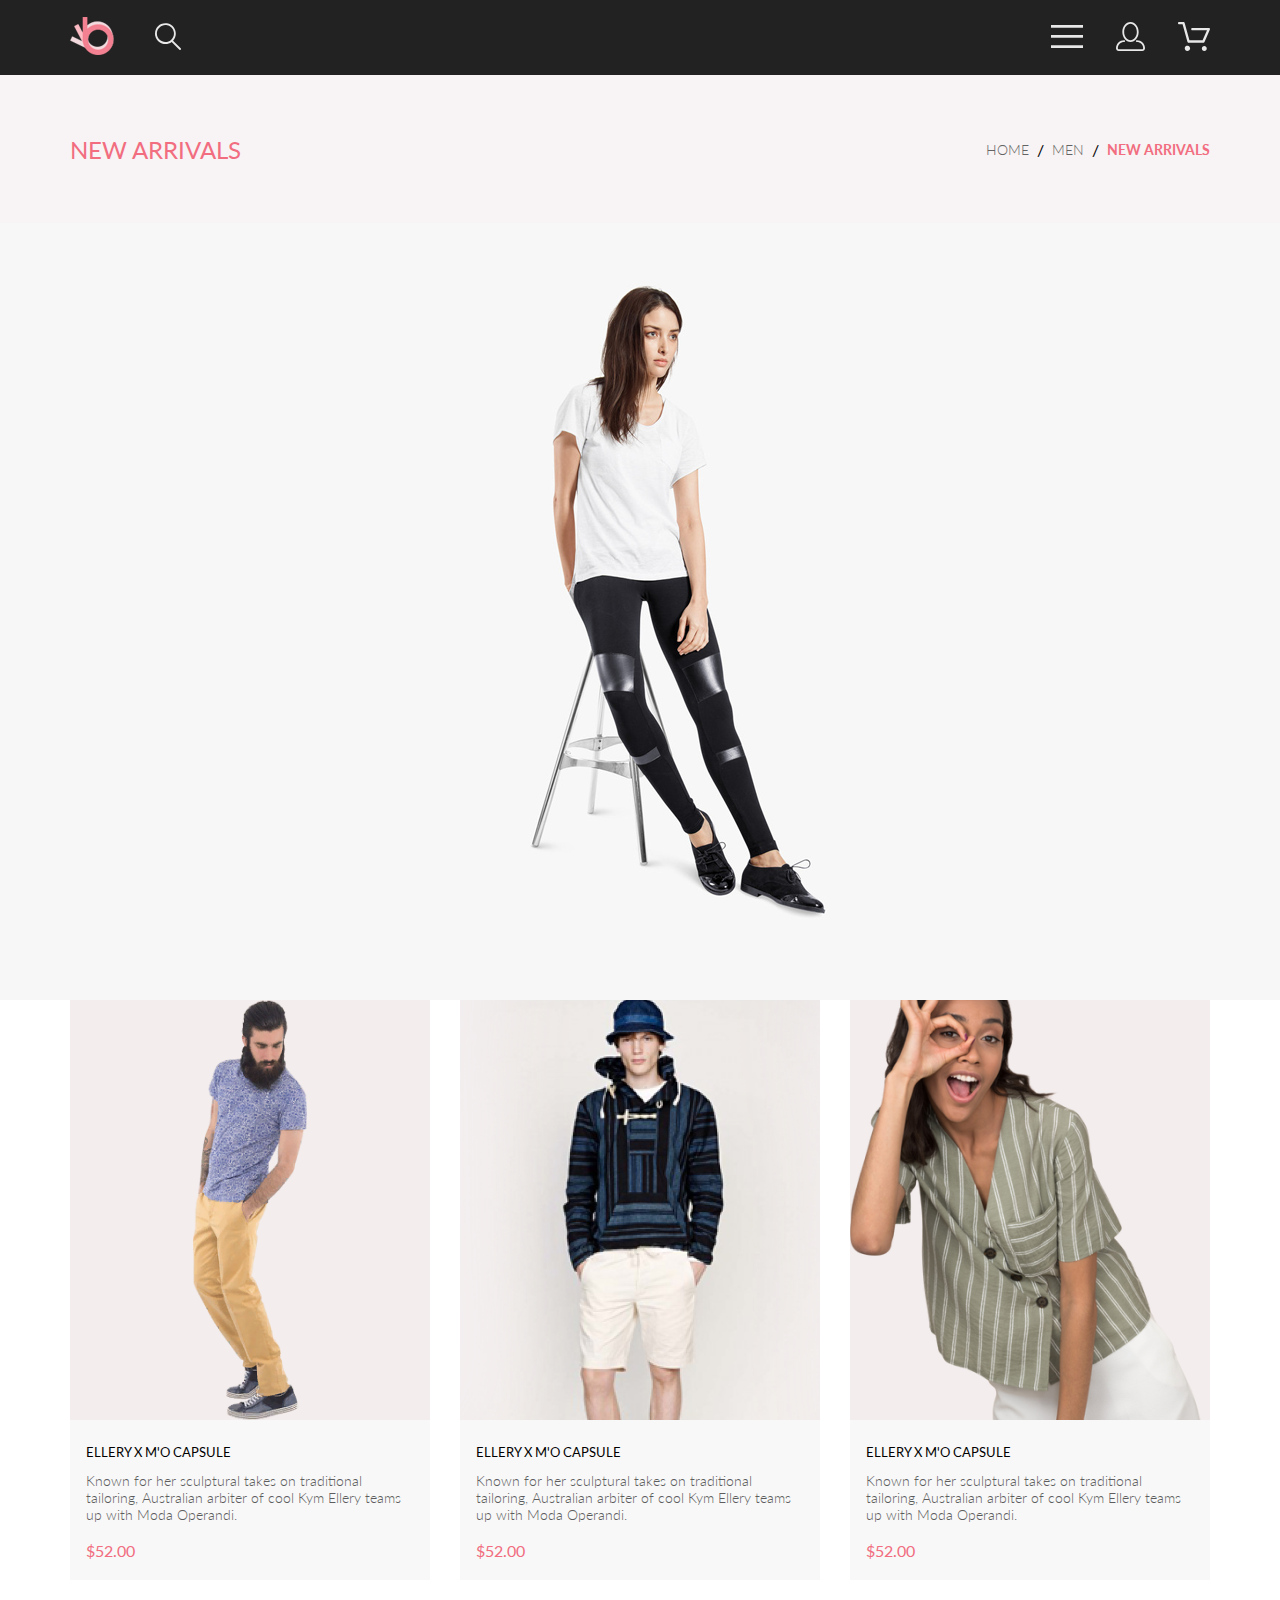
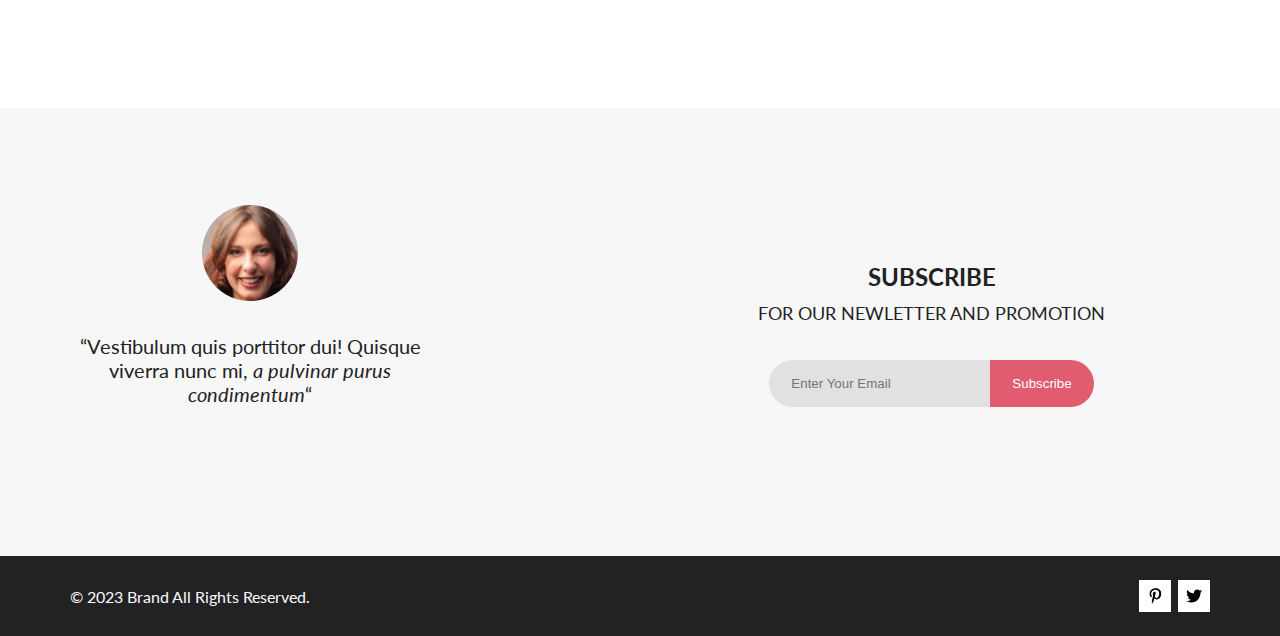
==== product.html @ 988824e2 "Добавлена страница product + breadcrumbs" ====
<!DOCTYPE html>
<html lang="en">

<head>
    <meta charset="UTF-8">
    <meta name="viewport" content="width=device-width, initial-scale=1.0">
    <title>Card Product</title>
    <link rel="preconnect" href="https://fonts.googleapis.com">
    <link rel="preconnect" href="https://fonts.gstatic.com" crossorigin>
    <link href="https://fonts.googleapis.com/css2?family=Lato:wght@300;400;700;900&display=swap" rel="stylesheet">
    <link rel="stylesheet" href="style-product.css">
</head>

<body>
    <header class="header center">
        <div class="header__left">
            <a href="index.html"><img src="img/logo.png" alt="logo"></a>
            <div class="header__icon">
                <svg xmlns="http://www.w3.org/2000/svg" width="26" height="27" viewBox="0 0 26 27" fill="none">
                    <path
                        d="M18.0596 17.6259C19.6713 15.8658 20.6282 13.6048 20.7698 11.2225C20.9113 8.84018 20.2288 6.48173 18.8369 4.54318C17.445 2.60463 15.4285 1.20404 13.126 0.576619C10.8234 -0.0508009 8.3751 0.13316 6.19217 1.09761C4.00923 2.06205 2.22463 3.74825 1.13804 5.87302C0.0514473 7.9978 -0.270946 10.4318 0.224996 12.7661C0.720938 15.1005 2.00501 17.1932 3.86158 18.6927C5.71814 20.1922 8.03413 21.0072 10.4206 21.0009C12.673 21.004 14.8645 20.27 16.6606 18.9109L24.4086 26.7179C24.4941 26.807 24.5965 26.8781 24.7099 26.927C24.8232 26.9759 24.9452 27.0017 25.0686 27.0029C25.1923 27.0033 25.3148 26.9782 25.4283 26.9292C25.5419 26.8801 25.6441 26.8082 25.7286 26.7179C25.9025 26.537 25.9997 26.2958 25.9997 26.0449C25.9997 25.794 25.9025 25.5528 25.7286 25.3719L18.0596 17.6259ZM1.88662 10.5009C1.89946 8.81563 2.41094 7.17187 3.35659 5.77685C4.30224 4.38183 5.63972 3.29801 7.20044 2.662C8.76115 2.02599 10.4752 1.86627 12.1266 2.20298C13.7779 2.53969 15.2926 3.35775 16.4797 4.55404C17.6668 5.75033 18.4732 7.27129 18.7972 8.92519C19.1212 10.5791 18.9483 12.2919 18.3002 13.8476C17.6522 15.4034 16.5581 16.7325 15.1559 17.6674C13.7536 18.6023 12.1059 19.1011 10.4206 19.1009C8.14916 19.0901 5.97482 18.1784 4.37484 16.566C2.77486 14.9537 1.87998 12.7724 1.88662 10.5009Z"
                        fill="#E8E8E8" />
                </svg>
            </div>
        </div>
        <nav class="header__right">
            <a class="header__icon" href="#">
                <svg xmlns="http://www.w3.org/2000/svg" width="32" height="23" viewBox="0 0 32 23" fill="none">
                    <path d="M0 23V20.31H32V23H0ZM0 12.76V10.07H32V12.76H0ZM0 2.69V0H32V2.69H0Z" fill="#E8E8E8" />
                </svg>
            </a>
            <a class="header__icon" href="#">
                <svg xmlns="http://www.w3.org/2000/svg" width="29" height="29" viewBox="0 0 29 29" fill="none">
                    <path
                        d="M14.5 19.937C19 19.937 22.656 15.464 22.656 9.968C22.656 4.472 19 0 14.5 0C13.3631 0.0217413 12.2463 0.303398 11.2351 0.823397C10.2239 1.34339 9.34507 2.08794 8.66602 3C7.12663 4.99573 6.30819 7.45381 6.34399 9.974C6.34399 15.465 10 19.937 14.5 19.937ZM14.5 1.813C18 1.813 20.844 5.472 20.844 9.969C20.844 14.466 17.998 18.125 14.5 18.125C11.002 18.125 8.15603 14.465 8.15503 9.969C8.15403 5.473 11 1.813 14.5 1.813ZM20.844 18.125C20.6036 18.125 20.373 18.2205 20.203 18.3905C20.033 18.5605 19.9375 18.7911 19.9375 19.0315C19.9375 19.2719 20.033 19.5025 20.203 19.6725C20.373 19.8425 20.6036 19.938 20.844 19.938C22.526 19.9399 24.1386 20.6088 25.3279 21.7982C26.5172 22.9875 27.1861 24.6 27.188 26.282C27.1875 26.5221 27.0918 26.7523 26.922 26.9221C26.7522 27.0918 26.5221 27.1875 26.282 27.188H2.71997C2.47985 27.1875 2.24975 27.0918 2.07996 26.9221C1.91016 26.7523 1.81449 26.5221 1.81396 26.282C1.81608 24.6001 2.48517 22.9877 3.67444 21.7985C4.86371 20.6092 6.47608 19.9401 8.15796 19.938C8.39824 19.938 8.62868 19.8425 8.79858 19.6726C8.96849 19.5027 9.06396 19.2723 9.06396 19.032C9.06396 18.7917 8.96849 18.5613 8.79858 18.3914C8.62868 18.2215 8.39824 18.126 8.15796 18.126C5.99541 18.1279 3.92201 18.9875 2.39258 20.5164C0.863144 22.0453 0.00264777 24.1185 0 26.281C0.000794067 27.0019 0.287502 27.693 0.797241 28.2027C1.30698 28.7125 1.99811 28.9992 2.71899 29H26.282C27.0027 28.9989 27.6936 28.7121 28.2031 28.2024C28.7126 27.6927 28.9992 27.0017 29 26.281C28.9974 24.1187 28.1372 22.0457 26.6083 20.5168C25.0793 18.9878 23.0063 18.1276 20.844 18.125Z"
                        fill="#E8E8E8" />
                </svg>
            </a>
            <a class="header__icon" href="#">
                <svg xmlns="http://www.w3.org/2000/svg" width="32" height="29" viewBox="0 0 32 29" fill="none">
                    <path
                        d="M26.199 29C25.5512 28.9738 24.9396 28.6948 24.4952 28.2227C24.0509 27.7506 23.8094 27.1232 23.8225 26.475C23.8356 25.8269 24.1023 25.2097 24.5653 24.7559C25.0283 24.3022 25.6508 24.048 26.2991 24.048C26.9474 24.048 27.5697 24.3022 28.0327 24.7559C28.4957 25.2097 28.7624 25.8269 28.7755 26.475C28.7886 27.1232 28.5471 27.7506 28.1028 28.2227C27.6585 28.6948 27.0468 28.9738 26.399 29H26.199ZM6.75098 26.32C6.75098 25.79 6.90815 25.2718 7.20264 24.8311C7.49712 24.3904 7.91569 24.0469 8.4054 23.844C8.8951 23.6412 9.43399 23.5881 9.95386 23.6915C10.4737 23.7949 10.9512 24.0502 11.326 24.425C11.7009 24.7998 11.9562 25.2773 12.0596 25.7972C12.163 26.317 12.1098 26.8559 11.907 27.3456C11.7041 27.8353 11.3606 28.2539 10.9199 28.5483C10.4792 28.8428 9.96108 29 9.43103 29C9.07892 29.0003 8.73017 28.9311 8.40479 28.7966C8.0794 28.662 7.78374 28.4646 7.53467 28.2158C7.28559 27.9669 7.08805 27.6713 6.95325 27.3461C6.81844 27.0208 6.74902 26.6721 6.74902 26.32H6.75098ZM10.551 20.686C10.2916 20.6868 10.039 20.6024 9.83215 20.4457C9.62531 20.2891 9.47563 20.0689 9.40601 19.819L4.573 2.36401H1.18005C0.866568 2.36401 0.565906 2.23947 0.344238 2.01781C0.12257 1.79614 -0.00195312 1.49549 -0.00195312 1.18201C-0.00195312 0.868519 0.12257 0.567873 0.344238 0.346205C0.565906 0.124537 0.866568 5.81268e-06 1.18005 5.81268e-06H5.46106C5.72055 -0.00080736 5.97309 0.0837201 6.17981 0.240568C6.38653 0.397416 6.53589 0.617884 6.60498 0.868006L11.438 18.323H24.616L28.999 8.27501H14.399C14.2409 8.27961 14.0834 8.25242 13.9359 8.19507C13.7884 8.13771 13.6539 8.05134 13.5404 7.94108C13.4269 7.83082 13.3366 7.69891 13.275 7.55315C13.2134 7.40739 13.1816 7.25075 13.1816 7.0925C13.1816 6.93426 13.2134 6.77762 13.275 6.63186C13.3366 6.4861 13.4269 6.35419 13.5404 6.24393C13.6539 6.13367 13.7884 6.0473 13.9359 5.98994C14.0834 5.93259 14.2409 5.90541 14.399 5.91001H30.812C31.0077 5.90996 31.2003 5.95866 31.3724 6.05172C31.5446 6.14478 31.6908 6.27926 31.798 6.44301C31.9058 6.60729 31.9714 6.79569 31.9889 6.99145C32.0063 7.18721 31.9752 7.38424 31.8981 7.565L26.493 19.977C26.4007 20.1876 26.249 20.3668 26.0565 20.4927C25.864 20.6186 25.6391 20.6858 25.4091 20.686H10.551Z"
                        fill="#E8E8E8" />
                </svg>
            </a>
        </nav>
    </header>
    <section class="breadcrumbs center">
        <h1 class="breadcrumbs__title">NEW ARRIVALS </h1>
        <ul class="breadcrumbs__list">
            <li class="breadcrumbs__item"><a href="" class="breadcrumbs__link">HOME</a></li>
            <li class="breadcrumbs__item"><a href="" class="breadcrumbs__link">MEN</a></li>
            <li class="breadcrumbs__item"><a href="" class="breadcrumbs__link">NEW ARRIVALS</a></li>
        </ul>
    </section>
    <section class="hero center">
        <div class="hero__photo">
            <img src="img/product_1.png" alt="product preview">
        </div>
    </section>

    <section class="product-box center">
        <div class="product-box__content">
            <div class="product">
                <div class="product__img-box">
                    <img class="product__img" src="img/photo_7.png" alt="photo">
                </div>
                <div class="product__content">
                    <a href="#" class="product__heading">ELLERY X M'O CAPSULE</a>
                    <p class="product__text">Known for her sculptural takes on traditional tailoring, Australian arbiter
                        of cool Kym Ellery teams up with Moda Operandi.</p>
                    <p class="product__price">$52.00</p>
                </div>
            </div>
            <div class="product">
                <div class="product__img-box">
                    <img class="product__img" src="img/photo_3.jpg" alt="photo">
                </div>
                <div class="product__content">
                    <a href="#" class="product__heading">ELLERY X M'O CAPSULE</a>
                    <p class="product__text">Known for her sculptural takes on traditional tailoring, Australian arbiter
                        of cool Kym Ellery teams up with Moda Operandi.</p>
                    <p class="product__price">$52.00</p>
                </div>
            </div>
            <div class="product">
                <div class="product__img-box">
                    <img class="product__img" src="img/photo_6.jpg" alt="photo">
                </div>
                <div class="product__content">
                    <a href="#" class="product__heading">ELLERY X M'O CAPSULE</a>
                    <p class="product__text">Known for her sculptural takes on traditional tailoring, Australian arbiter
                        of cool Kym Ellery teams up with Moda Operandi.</p>
                    <p class="product__price">$52.00</p>
                </div>
            </div>

        </div>
    </section>

    <section class="group center">
        <article class="comments">
            <img class="comments__photo" src="img/user_photo.png" alt="Photo">
            <p class="comments__text">“Vestibulum quis porttitor dui! Quisque viverra nunc mi, <i> a pulvinar purus
                    condimentum</i>“</p>
        </article>
        <div class="subscription">
            <h2 class="subscription__title">SUBSCRIBE</h2>
            <p class="subscription__text">FOR OUR NEWLETTER AND PROMOTION</p>
            <div class="subscription__group">
                <input class="subscription__input" type="email" placeholder="Enter Your Email">
                <button class="subscription__button" type="submit">Subscribe</button>
            </div>
        </div>
    </section>
    <footer class="footer center">
        <p class="footer__copyright">© 2023 Brand All Rights Reserved.</p>
        <ul class="footer__social-list">
            <li class="footer__social-item">
                <!-- <img width="13" height="16" src="img/pinterest.svg" height="32" alt="Pinterest"> -->
                <svg xmlns="http://www.w3.org/2000/svg" width="13" height="16" viewBox="0 0 13 16" fill="none">
                    <g clip-path="url(#clip0_128_242)">
                        <path
                            d="M6.74032 0.203125C3.55564 0.203125 0.408203 2.34063 0.408203 5.8C0.408203 8 1.63738 9.25 2.38233 9.25C2.68963 9.25 2.86655 8.3875 2.86655 8.14375C2.86655 7.85313 2.13091 7.23438 2.13091 6.025C2.13091 3.5125 4.03055 1.73125 6.4889 1.73125C8.60271 1.73125 10.1671 2.94062 10.1671 5.1625C10.1671 6.82187 9.50597 9.93437 7.36422 9.93437C6.59133 9.93437 5.93018 9.37187 5.93018 8.56563C5.93018 7.38438 6.74963 6.24062 6.74963 5.02187C6.74963 2.95312 3.835 3.32812 3.835 5.82812C3.835 6.35313 3.90018 6.93437 4.13298 7.4125C3.70463 9.26875 2.82931 12.0344 2.82931 13.9469C2.82931 14.5375 2.91311 15.1188 2.96899 15.7094C3.07452 15.8281 3.02175 15.8156 3.18316 15.7563C4.74757 13.6 4.69169 13.1781 5.3994 10.3562C5.78119 11.0875 6.76826 11.4812 7.55046 11.4812C10.8469 11.4812 12.3275 8.24688 12.3275 5.33125C12.3275 2.22813 9.66427 0.203125 6.74032 0.203125Z"
                            fill="black" />
                    </g>
                    <defs>
                        <clipPath id="clip0_128_242">
                            <rect width="11.9193" height="16" fill="white" transform="translate(0.408203)" />
                        </clipPath>
                    </defs>
                </svg>
            </li>
            <li class="footer__social-item">
                <!-- <img width="17" height="16" src="img/twitter.svg" height="32" alt="Twitter"> -->
                <svg xmlns="http://www.w3.org/2000/svg" width="17" height="16" viewBox="0 0 17 16" fill="none">
                    <g clip-path="url(#clip0_128_238)">
                        <path
                            d="M14.417 4.74052C14.427 4.88264 14.427 5.0248 14.427 5.16692C14.427 9.50192 11.1498 14.4969 5.15986 14.4969C3.31448 14.4969 1.60022 13.9588 0.158203 13.0248C0.420396 13.0552 0.67247 13.0654 0.944752 13.0654C2.46741 13.0654 3.8691 12.5476 4.98843 11.6644C3.5565 11.6339 2.3565 10.6898 1.94305 9.39027C2.14475 9.4207 2.34642 9.44102 2.5582 9.44102C2.85063 9.44102 3.14308 9.40039 3.41533 9.32936C1.92291 9.02477 0.803551 7.70498 0.803551 6.11108V6.07048C1.23715 6.31414 1.74139 6.46642 2.2758 6.4867C1.39849 5.89786 0.823727 4.8928 0.823727 3.75573C0.823727 3.14661 0.985041 2.58823 1.26741 2.10092C2.87077 4.09077 5.28086 5.39023 7.98334 5.53239C7.93293 5.28873 7.90266 5.03495 7.90266 4.78114C7.90266 2.97402 9.35477 1.50195 11.1598 1.50195C12.0976 1.50195 12.9446 1.89789 13.5396 2.53748C14.2757 2.39536 14.9816 2.12123 15.6068 1.74561C15.3648 2.50705 14.8505 3.14664 14.1749 3.5527C14.8304 3.48167 15.4657 3.29889 16.0505 3.04511C15.6069 3.69483 15.0522 4.27348 14.417 4.74052Z"
                            fill="black" />
                    </g>
                    <defs>
                        <clipPath id="clip0_128_238">
                            <rect width="15.8924" height="16" fill="white" transform="translate(0.158203)" />
                        </clipPath>
                    </defs>
                </svg>

            </li>
        </ul>
    </footer>
</body>

</html>
---- style-product.css ----
* {
  padding: 0;
  margin: 0;
}

body {
  font-family: "Lato", sans-serif;
  background-color: #fff;
}

a {
  text-decoration: none;
}

img {
  width: 100%;
}

ul {
  margin-left: 0;
  padding-left: 0;
}

li {
  list-style-type: none;
}

.center {
  padding-left: calc(50% - 570px);
  padding-right: calc(50% - 570px);
}

.header {
  min-height: 75px;
  display: flex;
  flex-wrap: wrap;
  flex-direction: row;
  justify-content: space-between;
  background-color: #222;
  align-items: center;
}
.header__left {
  display: flex;
  align-items: center;
  gap: 41px;
}
.header__right {
  display: flex;
  align-items: center;
  gap: 33px;
}
.header__icon:hover path {
  fill: #f16d7f;
  transition: all 0.5s;
}

.breadcrumbs {
  min-height: 148px;
  background-color: #f8f3f4;
  display: flex;
  align-items: center;
  justify-content: space-between;
}
.breadcrumbs__title {
  color: #f16d7f;
  font-size: 24px;
  font-style: normal;
  font-weight: 400;
  line-height: normal;
}
.breadcrumbs__list {
  display: flex;
}
.breadcrumbs__item {
  display: flex;
  align-items: center;
}
.breadcrumbs__item:not(:last-child)::after {
  content: "/";
  padding: 0 8px;
}
.breadcrumbs__item:hover .breadcrumbs__link {
  color: #f16d7f;
}
.breadcrumbs__item:last-child .breadcrumbs__link {
  color: #f16d7f;
  font-size: 14px;
  font-style: normal;
  font-weight: 700;
  line-height: normal;
}
.breadcrumbs__link {
  color: #636363;
  font-size: 14px;
  font-style: normal;
  font-weight: 300;
  line-height: normal;
}

.hero {
  min-height: 777px;
  display: flex;
  justify-content: center;
  align-items: center;
  background-color: #f7f7f7;
}

.product-box {
  margin-bottom: 128px;
  text-align: center;
  display: flex;
  flex-direction: column;
  align-items: center;
}
.product-box__content {
  display: flex;
  flex-wrap: wrap;
  justify-content: center;
  align-items: center;
  gap: 30px;
  text-align: left;
}

.product {
  width: 360px;
  display: flex;
  flex-direction: column;
  align-items: center;
  background-color: #f7e4e2;
}
.product__img-box {
  display: flex;
  height: 420px;
  align-items: center;
  justify-content: center;
}
.product__content {
  background-color: #f8f8f8;
  padding: 24px 16px 20px;
  display: flex;
  flex-direction: column;
}
.product__heading {
  color: #000;
  font-size: 13px;
  font-style: normal;
  font-weight: 400;
  line-height: normal;
  padding-bottom: 12px;
}
.product__heading:hover {
  color: #f16d7f;
  transition: all 0.5s;
}
.product__text {
  color: #5d5d5d;
  font-size: 14px;
  font-style: normal;
  font-weight: 300;
  line-height: normal;
  padding-bottom: 18px;
}
.product__price {
  color: #f16d7f;
  font-size: 16px;
  font-style: normal;
  font-weight: 400;
  line-height: normal;
}

.group {
  min-height: 448px;
  display: flex;
  align-items: center;
  justify-content: space-between;
  background-color: rgba(244, 244, 244, 0.6980392157);
}
.group .comments {
  width: 360px;
  text-align: center;
  padding-bottom: 53px;
}
.group .comments__photo {
  width: 96px;
  padding-bottom: 30px;
}
.group .comments__text {
  color: #222224;
  font-size: 20px;
  font-style: normal;
  font-weight: 400;
  line-height: normal;
}
.group .subscription {
  width: 557px;
  text-align: center;
}
.group .subscription__title {
  color: #222224;
  font-size: 24px;
  font-style: normal;
  font-weight: 700;
  line-height: 167.2%;
}
.group .subscription__text {
  color: #222224;
  font-size: 18px;
  font-style: normal;
  font-weight: 400;
  line-height: 167.2%;
  padding-bottom: 32px;
}
.group .subscription__group {
  display: flex;
  justify-content: center;
}
.group .subscription__input {
  border-top-left-radius: 50px;
  border-bottom-left-radius: 50px;
  background-color: #e1e1e1;
  padding: 16px 22px;
  border: none;
}
.group .subscription__button {
  position: relative;
  border-top-right-radius: 50px;
  border-bottom-right-radius: 50px;
  color: #fff;
  background-color: #e05c6e;
  padding: 16px 22px;
  border: none;
}
.group .subscription__button:hover {
  color: #222;
  transition: all 0.5s;
}

.footer {
  background-color: #222224;
  display: flex;
  flex-direction: row;
  align-items: center;
  justify-content: space-between;
}
.footer__copyright {
  color: #fbfbfb;
  font-size: 16px;
  font-style: normal;
  font-weight: 400;
  line-height: normal;
}
.footer__social-list {
  display: flex;
  gap: 7px;
  padding-top: 24px;
  padding-bottom: 24px;
}
.footer__social-item {
  width: 32px;
  height: 32px;
  background-color: #fff;
  display: flex;
  justify-content: center;
  align-items: center;
}
.footer__social-item:hover {
  background-color: #f16d7f;
  transition: all 0.5s;
}
.footer__social-item:hover path {
  fill: #fff;
}/*# sourceMappingURL=style-product.css.map */
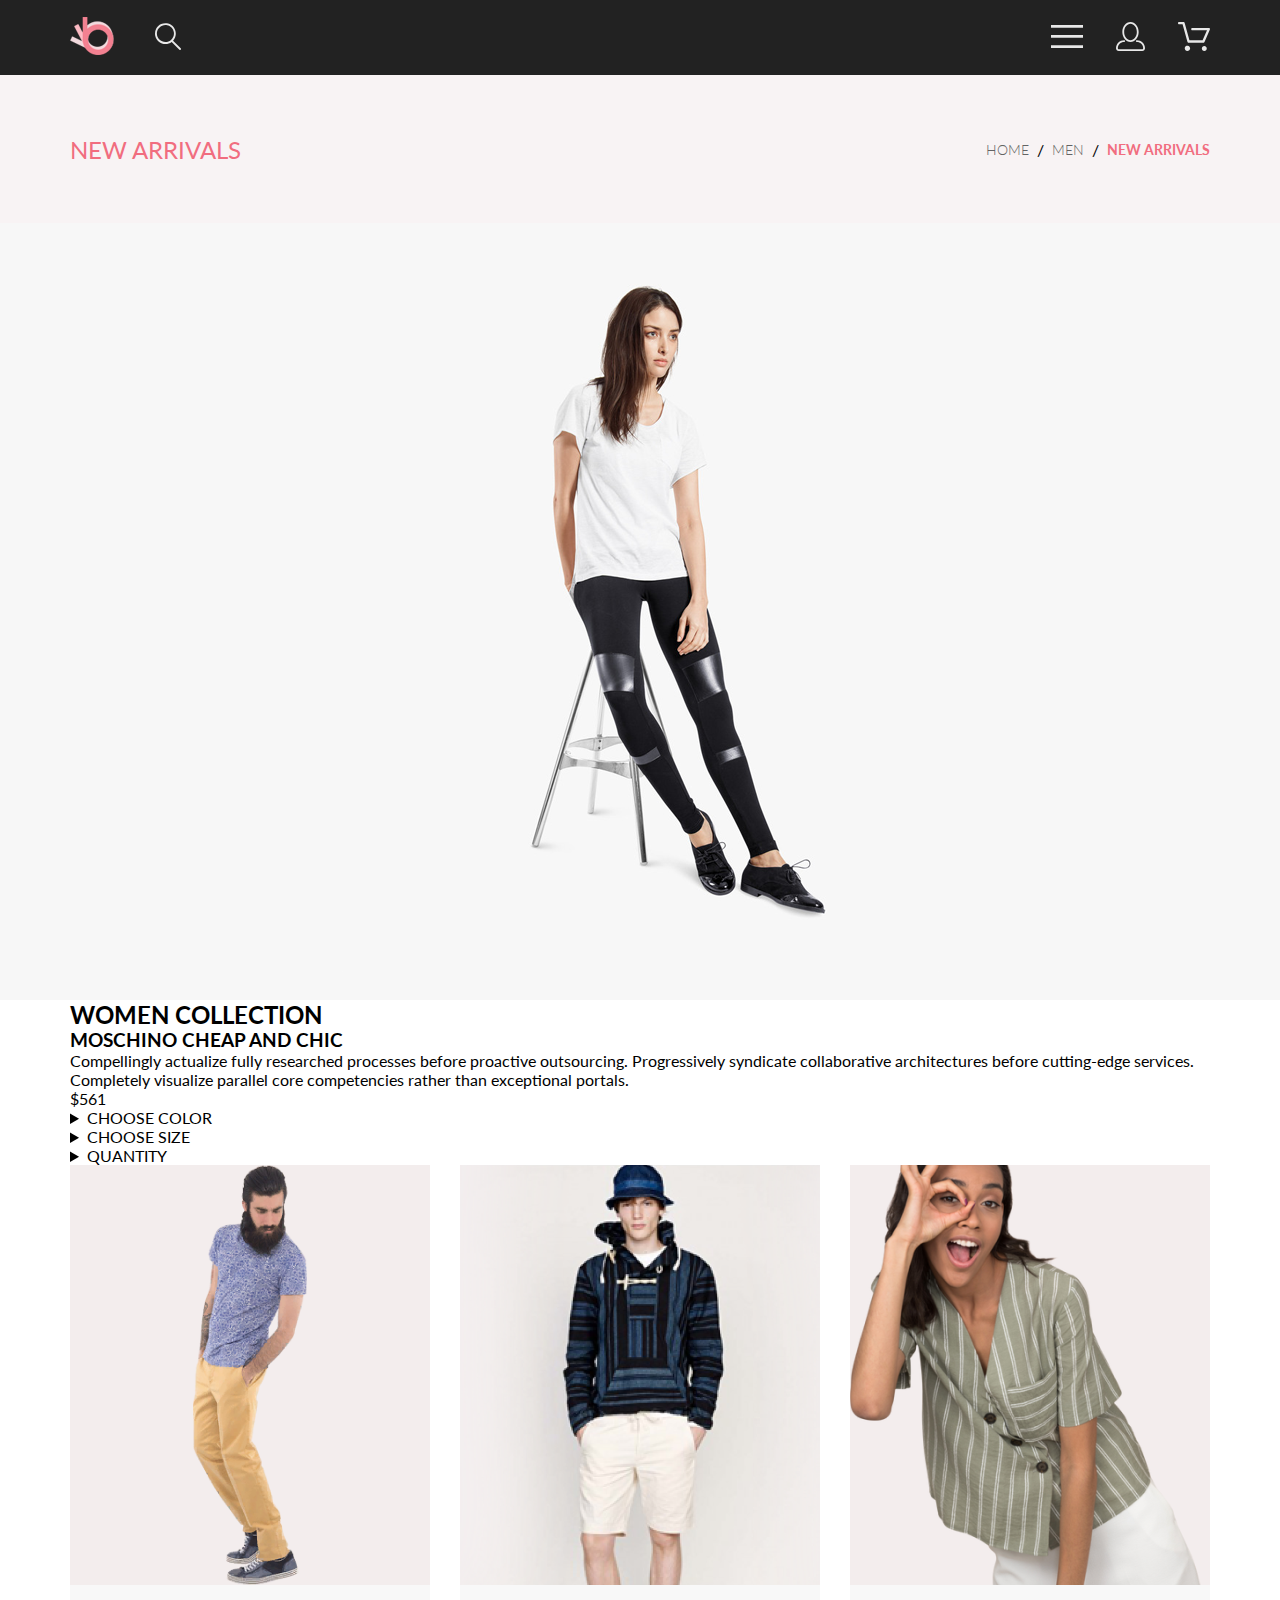
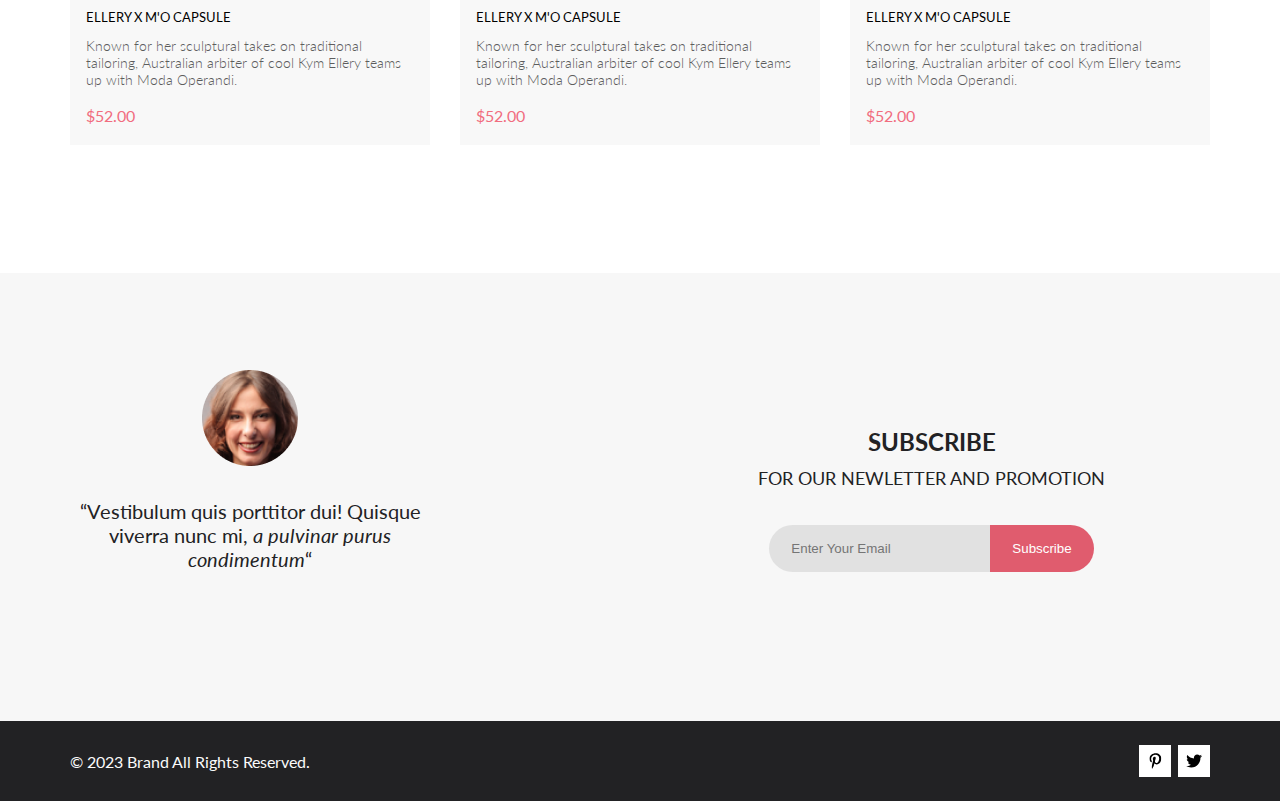
==== commit cf97a9e1: "Разметка раздела description" ====
--- a/product.html
+++ b/product.html
@@ -58,7 +58,101 @@
             <img src="img/product_1.png" alt="product preview">
         </div>
     </section>
-
+    <section class="description center">
+        <h2 class="description__title">WOMEN COLLECTION</h2>
+        <div class="description__devider"></div>
+        <h3 class="description__subtitle">MOSCHINO CHEAP AND CHIC</h3>
+        <p class="description__text">Compellingly actualize fully researched processes before proactive outsourcing.
+            Progressively syndicate collaborative architectures before cutting-edge services. Completely visualize
+            parallel core competencies rather than exceptional portals. </p>
+        <p class="description__price">$561</p>
+        <div class="description__line"></div>
+
+        <div class="description__sort-box">
+            <details class="description__details">
+                <summary class="description__summary">CHOOSE COLOR</summary>
+                <ul class="description__sort-list">
+                    <a href="#">
+                        <li class="description__sort-item">Black</li>
+                    </a>
+                    <a href="#">
+                        <li class="description__sort-item">Grey</li>
+                    </a>
+                    <a href="#">
+                        <li class="description__sort-item">White</li>
+                    </a>
+                    <a href="#">
+                        <li class="description__sort-item">Beige</li>
+                    </a>
+                    <a href="#">
+                        <li class="description__sort-item">Brown</li>
+                    </a>
+                    <a href="#">
+                        <li class="description__sort-item">Blue</li>
+                    </a>
+                </ul>
+            </details>
+
+            <details class="description__details">
+                <summary class="description__summary">CHOOSE SIZE</summary>
+                <ul class="description__sort-list">
+                    <a href="#">
+                        <li class="description__sort-item">XXS</li>
+                    </a>
+                    <a href="#">
+                        <li class="description__sort-item">XS</li>
+                    </a>
+                    <a href="#">
+                        <li class="description__sort-item">S</li>
+                    </a>
+                    <a href="#">
+                        <li class="description__sort-item">M</li>
+                    </a>
+                    <a href="#">
+                        <li class="description__sort-item">L</li>
+                    </a>
+                    <a href="#">
+                        <li class="description__sort-item">XL</li>
+                    </a>
+                    <a href="#">
+                        <li class="description__sort-item">XXL</li>
+                    </a>
+                    <a href="#">
+                        <li class="description__sort-item">3XL</li>
+                    </a>
+                    <a href="#">
+                        <li class="description__sort-item">4XL</li>
+                    </a>
+                    <a href="#">
+                        <li class="description__sort-item">5XL</li>
+                    </a>
+                </ul>
+            </details>
+
+            <details class="description__details">
+                <summary class="description__summary">QUANTITY</summary>
+                <ul class="description__sort-list">
+                    <a href="#">
+                        <li class="description__sort-item">1</li>
+                    </a>
+                    <a href="#">
+                        <li class="description__sort-item">2</li>
+                    </a>
+                    <a href="#">
+                        <li class="description__sort-item">3</li>
+                    </a>
+                    <a href="#">
+                        <li class="description__sort-item">4</li>
+                    </a>
+                    <a href="#">
+                        <li class="description__sort-item">5</li>
+                    </a>
+                </ul>
+            </details>
+
+        </div>
+
+    </section>
     <section class="product-box center">
         <div class="product-box__content">
             <div class="product">
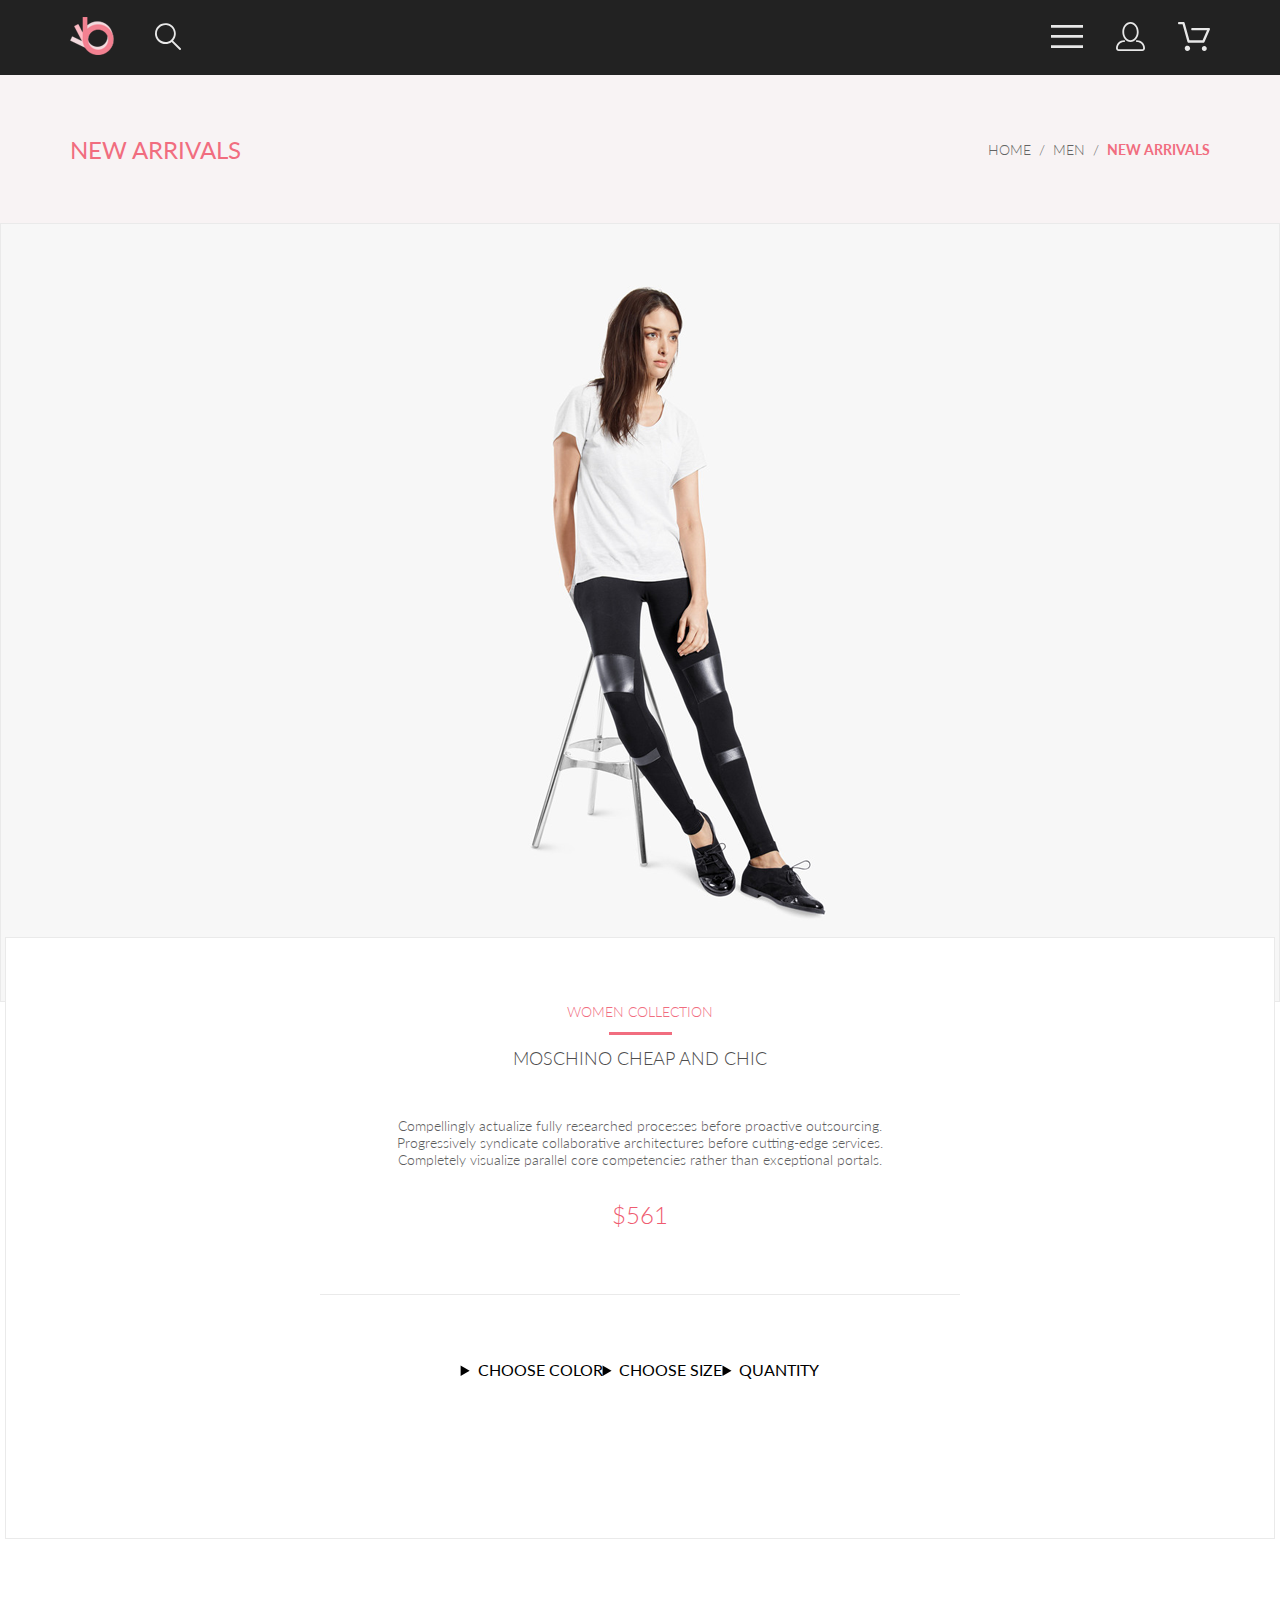
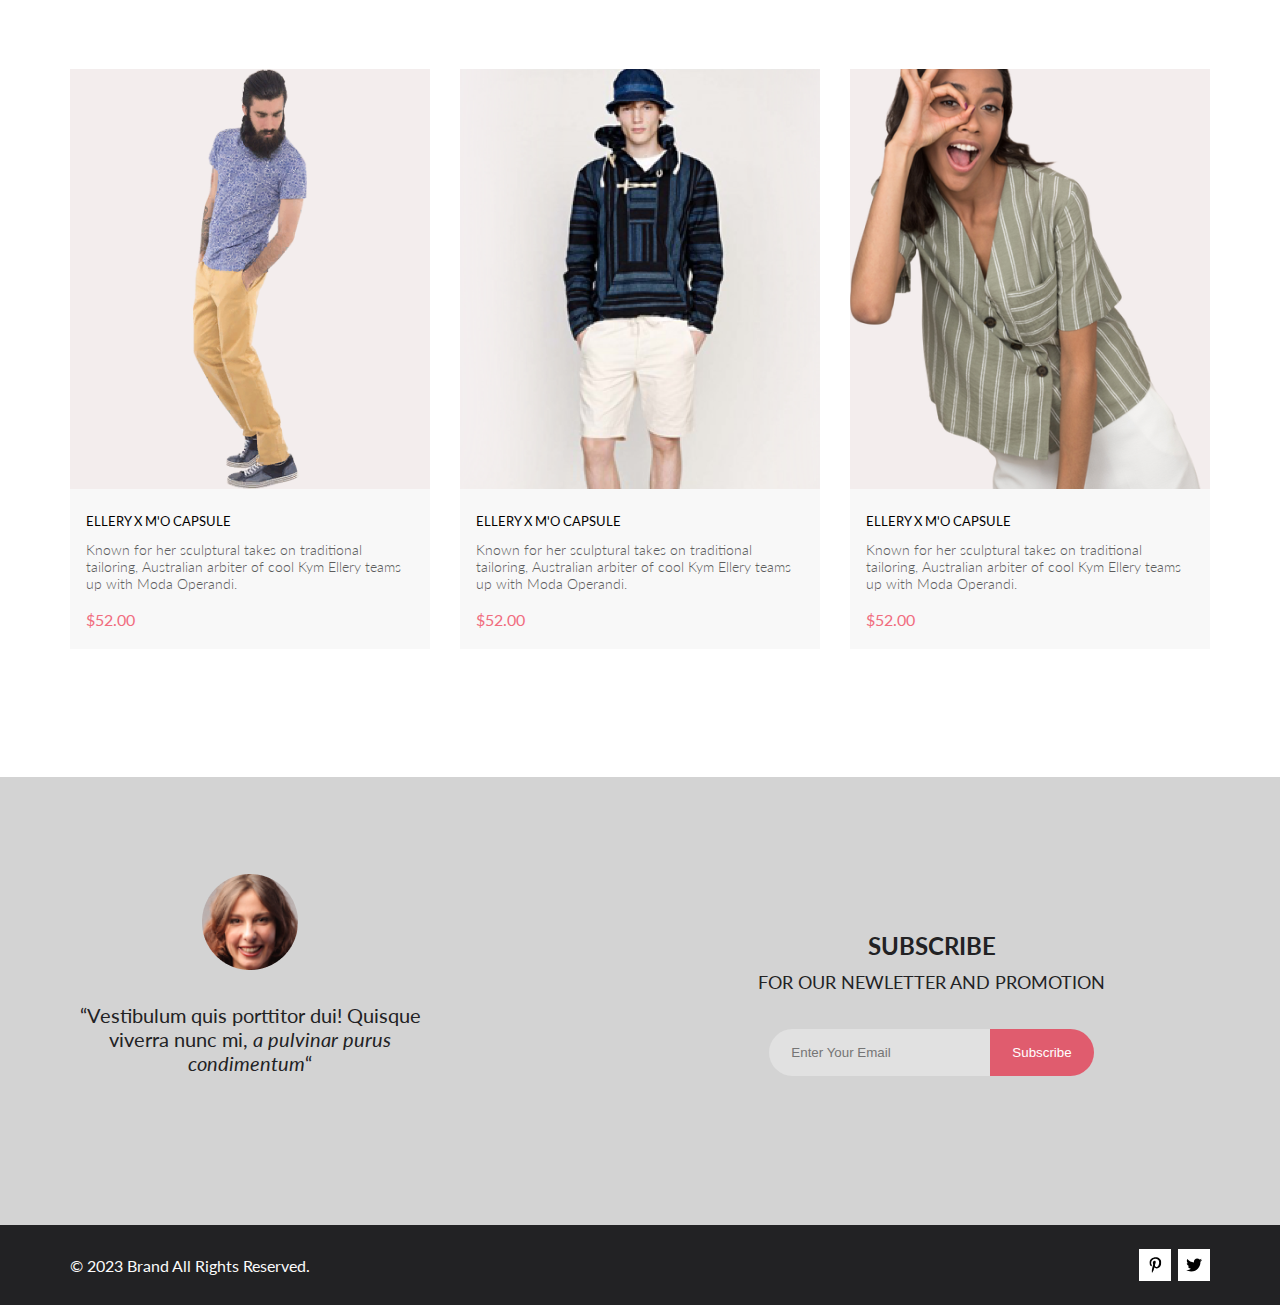
==== commit 586c6a5b: "Правки description" ====
--- a/product.html
+++ b/product.html
@@ -45,6 +45,7 @@
             </a>
         </nav>
     </header>
+
     <section class="breadcrumbs center">
         <h1 class="breadcrumbs__title">NEW ARRIVALS </h1>
         <ul class="breadcrumbs__list">
@@ -53,106 +54,109 @@
             <li class="breadcrumbs__item"><a href="" class="breadcrumbs__link">NEW ARRIVALS</a></li>
         </ul>
     </section>
+
     <section class="hero center">
         <div class="hero__photo">
             <img src="img/product_1.png" alt="product preview">
         </div>
     </section>
+
     <section class="description center">
-        <h2 class="description__title">WOMEN COLLECTION</h2>
-        <div class="description__devider"></div>
-        <h3 class="description__subtitle">MOSCHINO CHEAP AND CHIC</h3>
-        <p class="description__text">Compellingly actualize fully researched processes before proactive outsourcing.
-            Progressively syndicate collaborative architectures before cutting-edge services. Completely visualize
-            parallel core competencies rather than exceptional portals. </p>
-        <p class="description__price">$561</p>
-        <div class="description__line"></div>
-
-        <div class="description__sort-box">
-            <details class="description__details">
-                <summary class="description__summary">CHOOSE COLOR</summary>
-                <ul class="description__sort-list">
-                    <a href="#">
-                        <li class="description__sort-item">Black</li>
-                    </a>
-                    <a href="#">
-                        <li class="description__sort-item">Grey</li>
-                    </a>
-                    <a href="#">
-                        <li class="description__sort-item">White</li>
-                    </a>
-                    <a href="#">
-                        <li class="description__sort-item">Beige</li>
-                    </a>
-                    <a href="#">
-                        <li class="description__sort-item">Brown</li>
-                    </a>
-                    <a href="#">
-                        <li class="description__sort-item">Blue</li>
-                    </a>
-                </ul>
-            </details>
-
-            <details class="description__details">
-                <summary class="description__summary">CHOOSE SIZE</summary>
-                <ul class="description__sort-list">
-                    <a href="#">
-                        <li class="description__sort-item">XXS</li>
-                    </a>
-                    <a href="#">
-                        <li class="description__sort-item">XS</li>
-                    </a>
-                    <a href="#">
-                        <li class="description__sort-item">S</li>
-                    </a>
-                    <a href="#">
-                        <li class="description__sort-item">M</li>
-                    </a>
-                    <a href="#">
-                        <li class="description__sort-item">L</li>
-                    </a>
-                    <a href="#">
-                        <li class="description__sort-item">XL</li>
-                    </a>
-                    <a href="#">
-                        <li class="description__sort-item">XXL</li>
-                    </a>
-                    <a href="#">
-                        <li class="description__sort-item">3XL</li>
-                    </a>
-                    <a href="#">
-                        <li class="description__sort-item">4XL</li>
-                    </a>
-                    <a href="#">
-                        <li class="description__sort-item">5XL</li>
-                    </a>
-                </ul>
-            </details>
-
-            <details class="description__details">
-                <summary class="description__summary">QUANTITY</summary>
-                <ul class="description__sort-list">
-                    <a href="#">
-                        <li class="description__sort-item">1</li>
-                    </a>
-                    <a href="#">
-                        <li class="description__sort-item">2</li>
-                    </a>
-                    <a href="#">
-                        <li class="description__sort-item">3</li>
-                    </a>
-                    <a href="#">
-                        <li class="description__sort-item">4</li>
-                    </a>
-                    <a href="#">
-                        <li class="description__sort-item">5</li>
-                    </a>
-                </ul>
-            </details>
-
-        </div>
-
-    </section>
+        <div class="description__content">
+            <h2 class="description__title">WOMEN COLLECTION</h2>
+            <div class="description__devider"></div>
+            <h3 class="description__subtitle">MOSCHINO CHEAP AND CHIC</h3>
+            <p class="description__text">Compellingly actualize fully researched processes before proactive outsourcing.
+                Progressively syndicate collaborative architectures before cutting-edge services. Completely visualize
+                parallel core competencies rather than exceptional portals. </p>
+            <p class="description__price">$561</p>
+            <div class="description__line"></div>
+
+            <div class="description__sort-box">
+                <details class="description__details">
+                    <summary class="description__summary">CHOOSE COLOR</summary>
+                    <ul class="description__sort-list">
+                        <a href="#">
+                            <li class="description__sort-item">Black</li>
+                        </a>
+                        <a href="#">
+                            <li class="description__sort-item">Grey</li>
+                        </a>
+                        <a href="#">
+                            <li class="description__sort-item">White</li>
+                        </a>
+                        <a href="#">
+                            <li class="description__sort-item">Beige</li>
+                        </a>
+                        <a href="#">
+                            <li class="description__sort-item">Brown</li>
+                        </a>
+                        <a href="#">
+                            <li class="description__sort-item">Blue</li>
+                        </a>
+                    </ul>
+                </details>
+
+                <details class="description__details">
+                    <summary class="description__summary">CHOOSE SIZE</summary>
+                    <ul class="description__sort-list">
+                        <a href="#">
+                            <li class="description__sort-item">XXS</li>
+                        </a>
+                        <a href="#">
+                            <li class="description__sort-item">XS</li>
+                        </a>
+                        <a href="#">
+                            <li class="description__sort-item">S</li>
+                        </a>
+                        <a href="#">
+                            <li class="description__sort-item">M</li>
+                        </a>
+                        <a href="#">
+                            <li class="description__sort-item">L</li>
+                        </a>
+                        <a href="#">
+                            <li class="description__sort-item">XL</li>
+                        </a>
+                        <a href="#">
+                            <li class="description__sort-item">XXL</li>
+                        </a>
+                        <a href="#">
+                            <li class="description__sort-item">3XL</li>
+                        </a>
+                        <a href="#">
+                            <li class="description__sort-item">4XL</li>
+                        </a>
+                        <a href="#">
+                            <li class="description__sort-item">5XL</li>
+                        </a>
+                    </ul>
+                </details>
+
+                <details class="description__details">
+                    <summary class="description__summary">QUANTITY</summary>
+                    <ul class="description__sort-list">
+                        <a href="#">
+                            <li class="description__sort-item">1</li>
+                        </a>
+                        <a href="#">
+                            <li class="description__sort-item">2</li>
+                        </a>
+                        <a href="#">
+                            <li class="description__sort-item">3</li>
+                        </a>
+                        <a href="#">
+                            <li class="description__sort-item">4</li>
+                        </a>
+                        <a href="#">
+                            <li class="description__sort-item">5</li>
+                        </a>
+                    </ul>
+                </details>
+            </div>
+        </div>
+    </section>
+
     <section class="product-box center">
         <div class="product-box__content">
             <div class="product">
@@ -193,11 +197,11 @@
     </section>
 
     <section class="group center">
-        <article class="comments">
+        <div class="comments">
             <img class="comments__photo" src="img/user_photo.png" alt="Photo">
             <p class="comments__text">“Vestibulum quis porttitor dui! Quisque viverra nunc mi, <i> a pulvinar purus
                     condimentum</i>“</p>
-        </article>
+        </div>
         <div class="subscription">
             <h2 class="subscription__title">SUBSCRIBE</h2>
             <p class="subscription__text">FOR OUR NEWLETTER AND PROMOTION</p>
@@ -207,6 +211,7 @@
             </div>
         </div>
     </section>
+
     <footer class="footer center">
         <p class="footer__copyright">© 2023 Brand All Rights Reserved.</p>
         <ul class="footer__social-list">
--- a/style-product.css
+++ b/style-product.css
@@ -78,9 +78,19 @@
 .breadcrumbs__item:not(:last-child)::after {
   content: "/";
   padding: 0 8px;
+  color: #636363;
+  font-size: 14px;
+  font-style: normal;
+  font-weight: 300;
+  line-height: normal;
 }
 .breadcrumbs__item:hover .breadcrumbs__link {
   color: #f16d7f;
+  transition: all 0.5s;
+}
+.breadcrumbs__item:hover:last-child .breadcrumbs__link {
+  color: #636363;
+  transition: all 0.5s;
 }
 .breadcrumbs__item:last-child .breadcrumbs__link {
   color: #f16d7f;
@@ -103,8 +113,74 @@
   justify-content: center;
   align-items: center;
   background-color: #f7f7f7;
-}
-
+  border: 1px solid #eaeaea;
+}
+
+.description__content {
+  min-height: 600px;
+  display: flex;
+  flex-direction: column;
+  justify-content: flex-start;
+  align-items: center;
+  text-align: center;
+  border: 1px solid #eaeaea;
+  margin: -65px;
+  position: relative;
+  z-index: 1;
+  background-color: #fff;
+  margin-bottom: 130px;
+}
+.description__title {
+  color: #f16d7f;
+  font-size: 14px;
+  font-style: normal;
+  font-weight: 300;
+  line-height: normal;
+  padding-top: 65px;
+  padding-bottom: 12px;
+}
+.description__devider {
+  width: 63px;
+  height: 3px;
+  background-color: #f16d7f;
+  margin-bottom: 12px;
+}
+.description__subtitle {
+  color: #4d4d4d;
+  font-size: 18px;
+  font-style: normal;
+  font-weight: 300;
+  line-height: normal;
+  padding-bottom: 48px;
+}
+.description__text {
+  width: 555px;
+  color: #5e5e5e;
+  font-size: 14px;
+  font-style: normal;
+  font-weight: 300;
+  line-height: normal;
+  padding-bottom: 32px;
+}
+.description__price {
+  color: #ef5b70;
+  font-size: 24px;
+  font-style: normal;
+  font-weight: 300;
+  line-height: normal;
+  padding-bottom: 65px;
+}
+.description__line {
+  width: 640px;
+  height: 1px;
+  background-color: #eaeaea;
+  margin-bottom: 65px;
+}
+.description__sort-box {
+  display: flex;
+  flex-direction: row;
+  padding-bottom: 48px;
+}
 .product-box {
   margin-bottom: 128px;
   text-align: center;
@@ -173,7 +249,12 @@
   display: flex;
   align-items: center;
   justify-content: space-between;
-  background-color: rgba(244, 244, 244, 0.6980392157);
+  background-image: url(img/background.png);
+  background-color: lightgray;
+  background-blend-mode: overlay;
+  background-size: cover;
+  background-position-y: 140px;
+  background-attachment: fixed;
 }
 .group .comments {
   width: 360px;
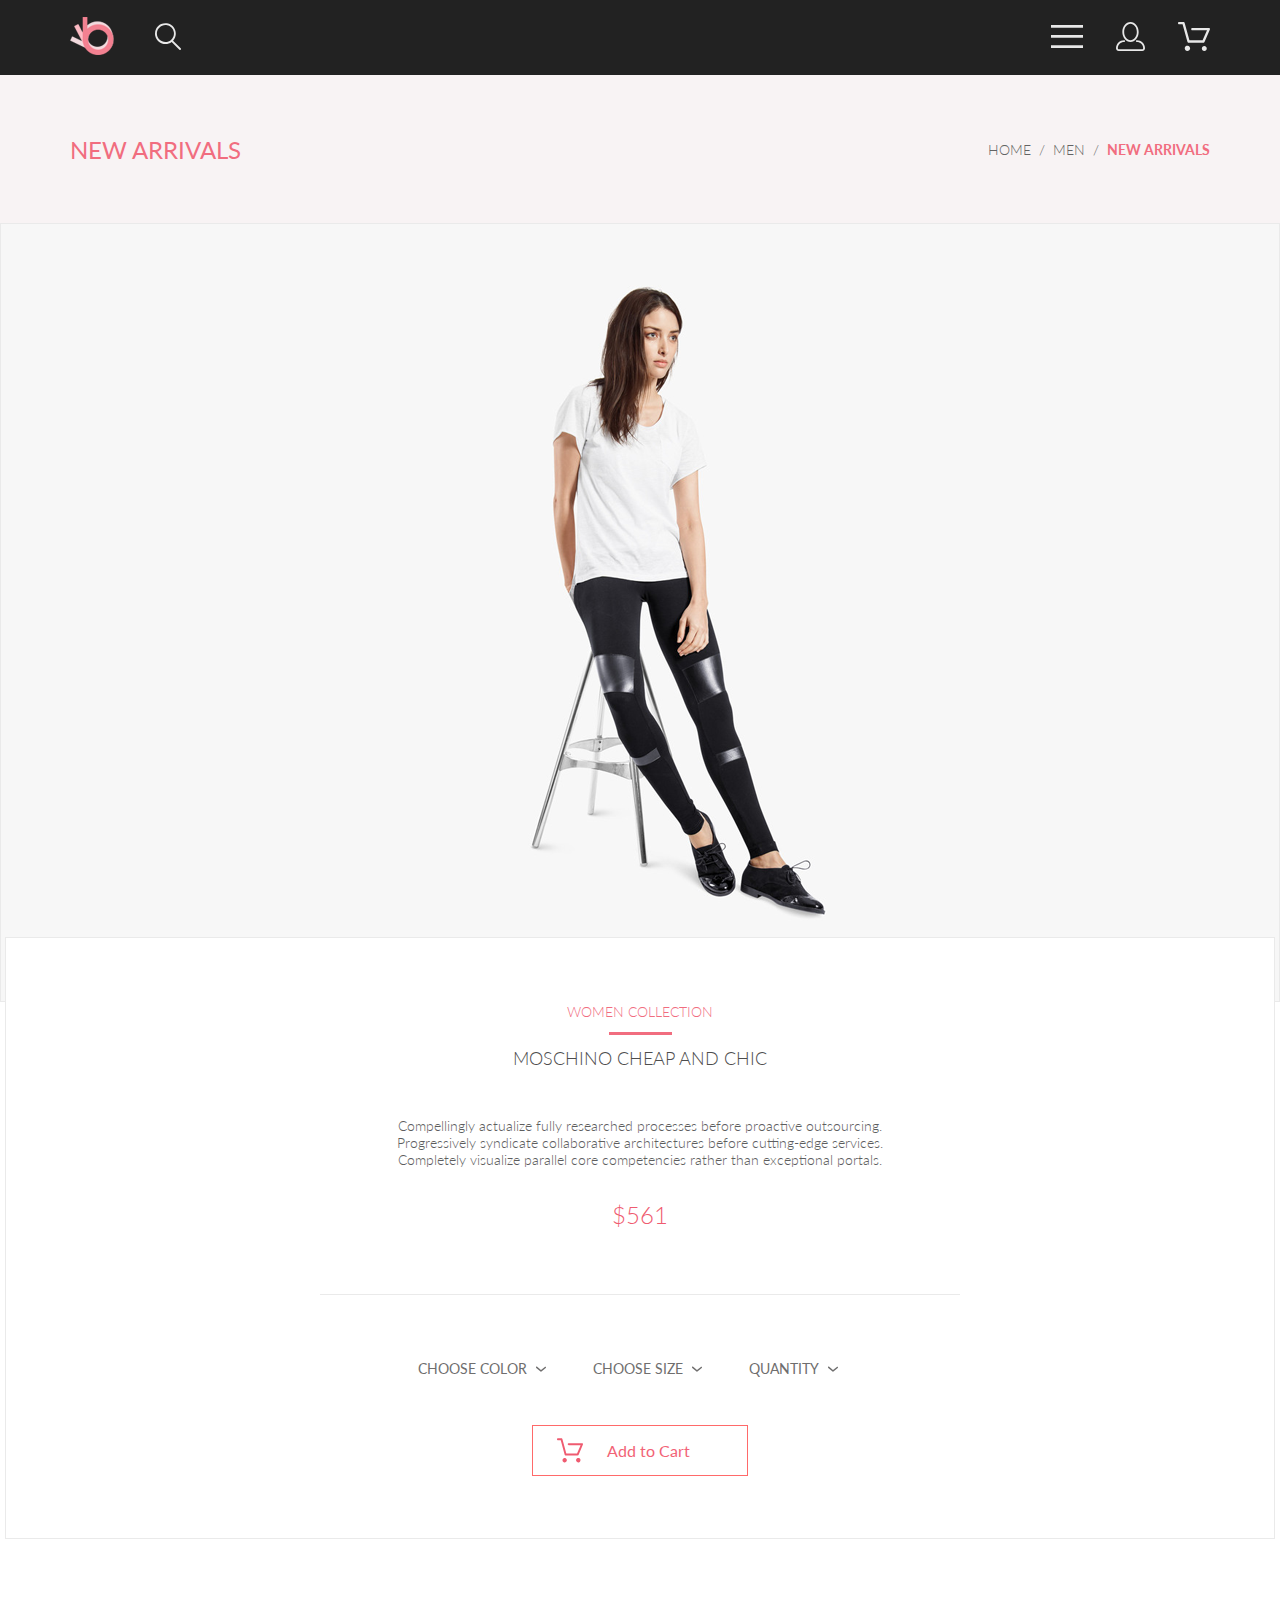
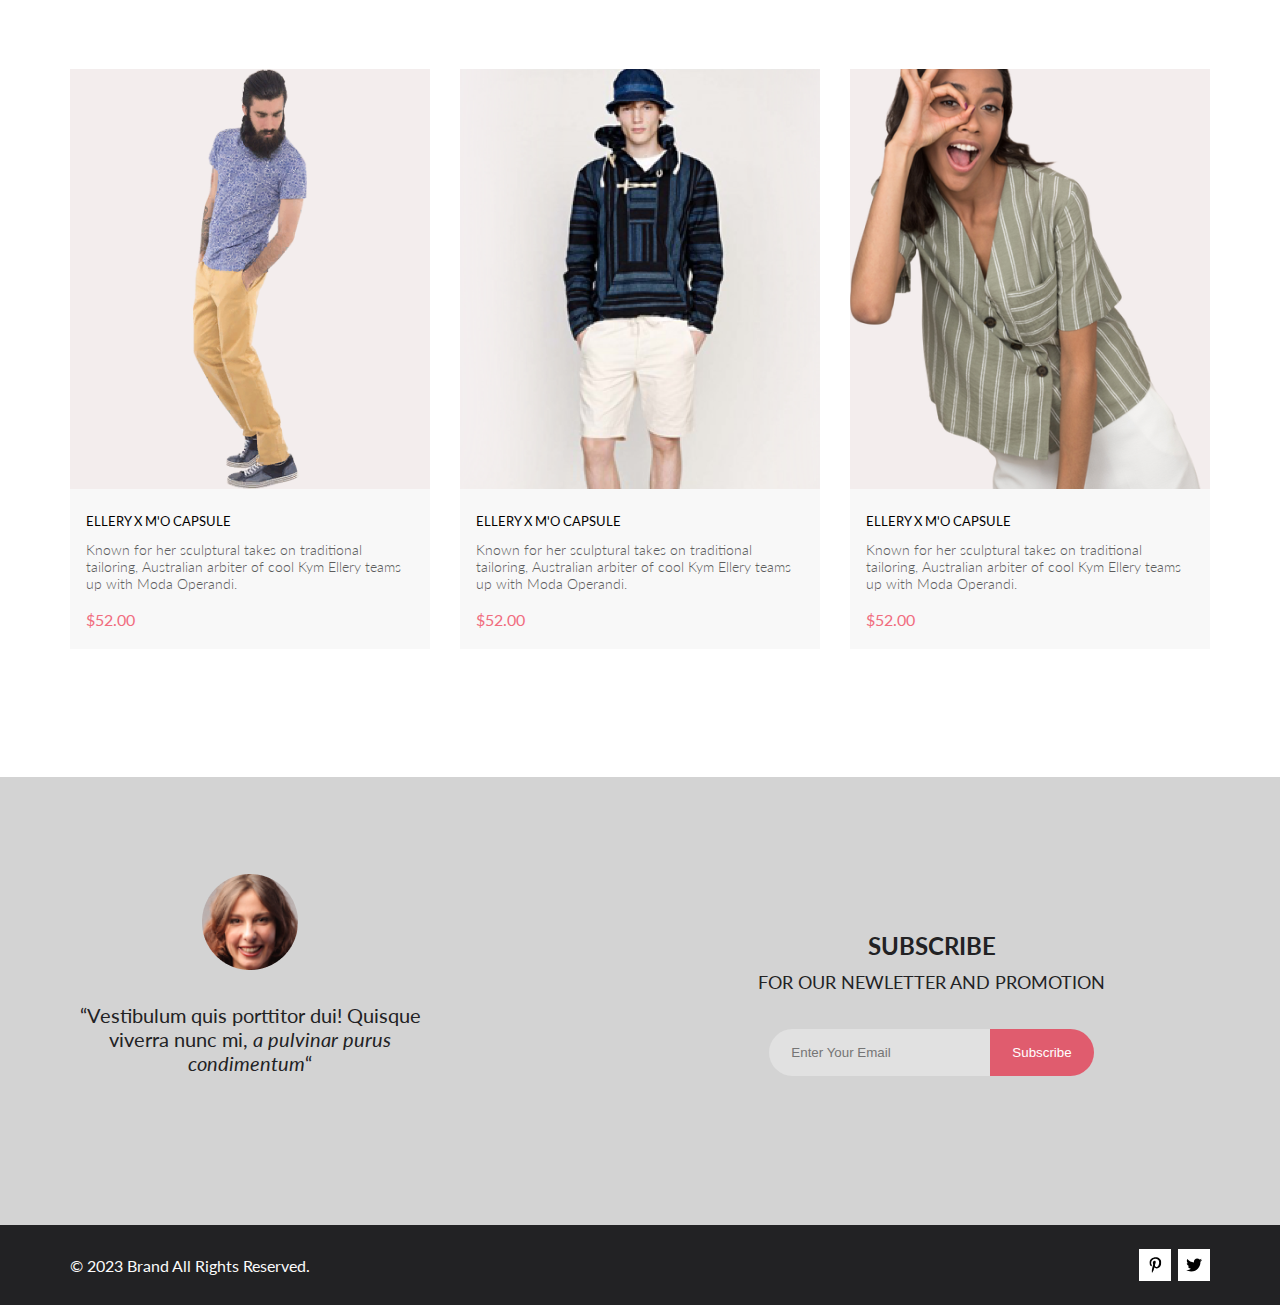
==== commit 8b713ce2: "Добавлен раздел description" ====
--- a/product.html
+++ b/product.html
@@ -74,7 +74,13 @@
 
             <div class="description__sort-box">
                 <details class="description__details">
-                    <summary class="description__summary">CHOOSE COLOR</summary>
+                    <summary class="description__summary">CHOOSE COLOR<svg class="description__arrow" width="11"
+                            height="6" viewBox="0 0 11 6" fill="none" xmlns="http://www.w3.org/2000/svg">
+                            <path
+                                d="M5.00214 5.64846C4.83521 5.64879 4.67343 5.59016 4.54488 5.48275L0.258102 1.88021C0.112196 1.75791 0.0204417 1.58217 0.00302325 1.39165C-0.0143952 1.20112 0.0439493 1.01143 0.165221 0.864289C0.286493 0.717149 0.460759 0.624619 0.649682 0.607053C0.838605 0.589487 1.02671 0.648325 1.17262 0.770623L5.00214 3.9985L8.83167 0.885905C8.90475 0.826055 8.98884 0.781361 9.0791 0.754391C9.16937 0.727421 9.26403 0.718707 9.35764 0.72875C9.45126 0.738794 9.54198 0.767396 9.6246 0.812913C9.70722 0.85843 9.7801 0.919965 9.83906 0.993981C9.90449 1.06806 9.95405 1.15498 9.98462 1.24927C10.0152 1.34357 10.0261 1.44321 10.0167 1.54197C10.0073 1.64073 9.97784 1.73646 9.93005 1.82318C9.88227 1.9099 9.81723 1.98573 9.73904 2.04592L5.45225 5.52598C5.32002 5.61641 5.16154 5.65954 5.00214 5.64846Z"
+                                fill="#6F6E6E" />
+                        </svg>
+                    </summary>
                     <ul class="description__sort-list">
                         <a href="#">
                             <li class="description__sort-item">Black</li>
@@ -86,27 +92,21 @@
                             <li class="description__sort-item">White</li>
                         </a>
                         <a href="#">
-                            <li class="description__sort-item">Beige</li>
-                        </a>
-                        <a href="#">
                             <li class="description__sort-item">Brown</li>
-                        </a>
-                        <a href="#">
-                            <li class="description__sort-item">Blue</li>
                         </a>
                     </ul>
                 </details>
 
                 <details class="description__details">
-                    <summary class="description__summary">CHOOSE SIZE</summary>
+                    <summary class="description__summary">CHOOSE SIZE<svg class="description__arrow" width="11"
+                            height="6" viewBox="0 0 11 6" fill="none" xmlns="http://www.w3.org/2000/svg">
+                            <path
+                                d="M5.00214 5.64846C4.83521 5.64879 4.67343 5.59016 4.54488 5.48275L0.258102 1.88021C0.112196 1.75791 0.0204417 1.58217 0.00302325 1.39165C-0.0143952 1.20112 0.0439493 1.01143 0.165221 0.864289C0.286493 0.717149 0.460759 0.624619 0.649682 0.607053C0.838605 0.589487 1.02671 0.648325 1.17262 0.770623L5.00214 3.9985L8.83167 0.885905C8.90475 0.826055 8.98884 0.781361 9.0791 0.754391C9.16937 0.727421 9.26403 0.718707 9.35764 0.72875C9.45126 0.738794 9.54198 0.767396 9.6246 0.812913C9.70722 0.85843 9.7801 0.919965 9.83906 0.993981C9.90449 1.06806 9.95405 1.15498 9.98462 1.24927C10.0152 1.34357 10.0261 1.44321 10.0167 1.54197C10.0073 1.64073 9.97784 1.73646 9.93005 1.82318C9.88227 1.9099 9.81723 1.98573 9.73904 2.04592L5.45225 5.52598C5.32002 5.61641 5.16154 5.65954 5.00214 5.64846Z"
+                                fill="#6F6E6E" />
+                        </svg>
+                    </summary>
                     <ul class="description__sort-list">
                         <a href="#">
-                            <li class="description__sort-item">XXS</li>
-                        </a>
-                        <a href="#">
-                            <li class="description__sort-item">XS</li>
-                        </a>
-                        <a href="#">
                             <li class="description__sort-item">S</li>
                         </a>
                         <a href="#">
@@ -118,23 +118,18 @@
                         <a href="#">
                             <li class="description__sort-item">XL</li>
                         </a>
-                        <a href="#">
-                            <li class="description__sort-item">XXL</li>
-                        </a>
-                        <a href="#">
-                            <li class="description__sort-item">3XL</li>
-                        </a>
-                        <a href="#">
-                            <li class="description__sort-item">4XL</li>
-                        </a>
-                        <a href="#">
-                            <li class="description__sort-item">5XL</li>
-                        </a>
+
                     </ul>
                 </details>
 
                 <details class="description__details">
-                    <summary class="description__summary">QUANTITY</summary>
+                    <summary class="description__summary">QUANTITY<svg class="description__arrow" width="11" height="6"
+                            viewBox="0 0 11 6" fill="none" xmlns="http://www.w3.org/2000/svg">
+                            <path
+                                d="M5.00214 5.64846C4.83521 5.64879 4.67343 5.59016 4.54488 5.48275L0.258102 1.88021C0.112196 1.75791 0.0204417 1.58217 0.00302325 1.39165C-0.0143952 1.20112 0.0439493 1.01143 0.165221 0.864289C0.286493 0.717149 0.460759 0.624619 0.649682 0.607053C0.838605 0.589487 1.02671 0.648325 1.17262 0.770623L5.00214 3.9985L8.83167 0.885905C8.90475 0.826055 8.98884 0.781361 9.0791 0.754391C9.16937 0.727421 9.26403 0.718707 9.35764 0.72875C9.45126 0.738794 9.54198 0.767396 9.6246 0.812913C9.70722 0.85843 9.7801 0.919965 9.83906 0.993981C9.90449 1.06806 9.95405 1.15498 9.98462 1.24927C10.0152 1.34357 10.0261 1.44321 10.0167 1.54197C10.0073 1.64073 9.97784 1.73646 9.93005 1.82318C9.88227 1.9099 9.81723 1.98573 9.73904 2.04592L5.45225 5.52598C5.32002 5.61641 5.16154 5.65954 5.00214 5.64846Z"
+                                fill="#6F6E6E" />
+                        </svg>
+                    </summary>
                     <ul class="description__sort-list">
                         <a href="#">
                             <li class="description__sort-item">1</li>
@@ -147,13 +142,20 @@
                         </a>
                         <a href="#">
                             <li class="description__sort-item">4</li>
-                        </a>
-                        <a href="#">
-                            <li class="description__sort-item">5</li>
                         </a>
                     </ul>
                 </details>
             </div>
+
+            <a href="#" class="description__button">
+                <svg class="description__icon" width="27" height="25" viewBox="0 0 27 25" fill="none"
+                    xmlns="http://www.w3.org/2000/svg">
+                    <path
+                        d="M5.49847 22.185C5.50635 21.752 5.64091 21.3309 5.88519 20.9748C6.12947 20.6186 6.47261 20.3431 6.87158 20.1828C7.27055 20.0226 7.7076 19.9848 8.12781 20.0741C8.54802 20.1635 8.93269 20.376 9.23358 20.685C9.53447 20.994 9.73817 21.3857 9.81909 21.811C9.90002 22.2363 9.85453 22.6763 9.68842 23.0756C9.52231 23.475 9.24296 23.8161 8.88538 24.0559C8.52779 24.2957 8.10791 24.4237 7.67847 24.4237C7.38955 24.4211 7.10399 24.3611 6.83807 24.2472C6.57216 24.1333 6.3311 23.9676 6.12866 23.7597C5.92623 23.5518 5.76639 23.3057 5.65826 23.0355C5.55013 22.7653 5.49584 22.4763 5.49847 22.185ZM21.3045 24.4237C20.8711 24.4303 20.4453 24.3087 20.0797 24.074C19.7141 23.8393 19.4247 23.5017 19.2471 23.103C19.0696 22.7042 19.0117 22.2618 19.0806 21.8303C19.1496 21.3988 19.3423 20.9971 19.6351 20.6748C19.9278 20.3524 20.3077 20.1236 20.728 20.0165C21.1482 19.9095 21.5903 19.929 21.9997 20.0724C22.4091 20.2159 22.7679 20.4771 23.0317 20.8238C23.2956 21.1706 23.453 21.5877 23.4845 22.0236C23.5269 22.6155 23.3369 23.2004 22.9555 23.6523C22.7706 23.8745 22.5436 24.0574 22.2877 24.1901C22.0319 24.3227 21.7524 24.4025 21.4655 24.4247L21.3045 24.4237ZM8.59351 17.4855C8.38116 17.4851 8.17488 17.414 8.00671 17.2833C7.83855 17.1525 7.71792 16.9694 7.66351 16.7624L3.73651 2.19527H0.978516C0.719001 2.19527 0.470064 2.09128 0.28656 1.90622C0.103056 1.72116 0 1.47018 0 1.20847C0 0.946764 0.103056 0.695782 0.28656 0.510726C0.470064 0.325669 0.719001 0.22168 0.978516 0.22168H4.45752C4.66982 0.222254 4.876 0.293463 5.04413 0.424184C5.21226 0.554905 5.33295 0.737883 5.38751 0.944787L9.31451 15.5119H20.0185L23.5765 7.12665H11.7185C11.459 7.12665 11.2101 7.02266 11.0266 6.83761C10.8431 6.65255 10.74 6.40157 10.74 6.13986C10.74 5.87815 10.8431 5.62717 11.0266 5.44211C11.2101 5.25705 11.459 5.15306 11.7185 5.15306H25.0535C25.2131 5.15352 25.3701 5.19451 25.5099 5.27223C25.6497 5.34995 25.7679 5.46195 25.8535 5.59784C25.9413 5.73569 25.9945 5.89303 26.0084 6.05627C26.0224 6.21951 25.9966 6.38368 25.9335 6.53465L21.5425 16.8935C21.469 17.0684 21.3462 17.2177 21.1895 17.3229C21.0327 17.4281 20.8488 17.4846 20.6605 17.4855H8.59351Z"
+                        fill="#EF5B70" />
+                </svg>
+                <p class="description__text-btn">Add to Cart</p>
+            </a>
         </div>
     </section>
 
--- a/style-product.css
+++ b/style-product.css
@@ -179,8 +179,65 @@
 .description__sort-box {
   display: flex;
   flex-direction: row;
-  padding-bottom: 48px;
-}
+  gap: 23px;
+}
+.description__details {
+  display: flex;
+  justify-content: center;
+  gap: 23px;
+}
+.description__summary {
+  color: #6f6e6e;
+  font-size: 14px;
+  font-style: normal;
+  font-weight: 400;
+  line-height: normal;
+  list-style: none;
+  display: flex;
+  align-items: center;
+  cursor: pointer;
+}
+.description__arrow {
+  padding-left: 9px;
+}
+.description__sort-list {
+  background: #fff;
+  box-shadow: 6px 4px 25px 0px rgba(0, 0, 0, 0.21);
+  padding: 7px 30px 0px 9px;
+  position: absolute;
+}
+.description__sort-item {
+  display: flex;
+  align-items: center;
+  gap: 9px;
+  color: #6f6e6e;
+  font-size: 14px;
+  font-style: normal;
+  font-weight: 400;
+  line-height: normal;
+  margin-bottom: 9px;
+}
+.description__button {
+  display: flex;
+  align-items: center;
+  border: 1px solid #ff6a6a;
+  margin-top: 48px;
+}
+.description__icon {
+  padding-right: 23px;
+  padding-left: 24px;
+}
+.description__text-btn {
+  color: #f26376;
+  font-size: 16px;
+  font-style: normal;
+  font-weight: 400;
+  line-height: normal;
+  padding-top: 15px;
+  padding-bottom: 15px;
+  padding-right: 57px;
+}
+
 .product-box {
   margin-bottom: 128px;
   text-align: center;
